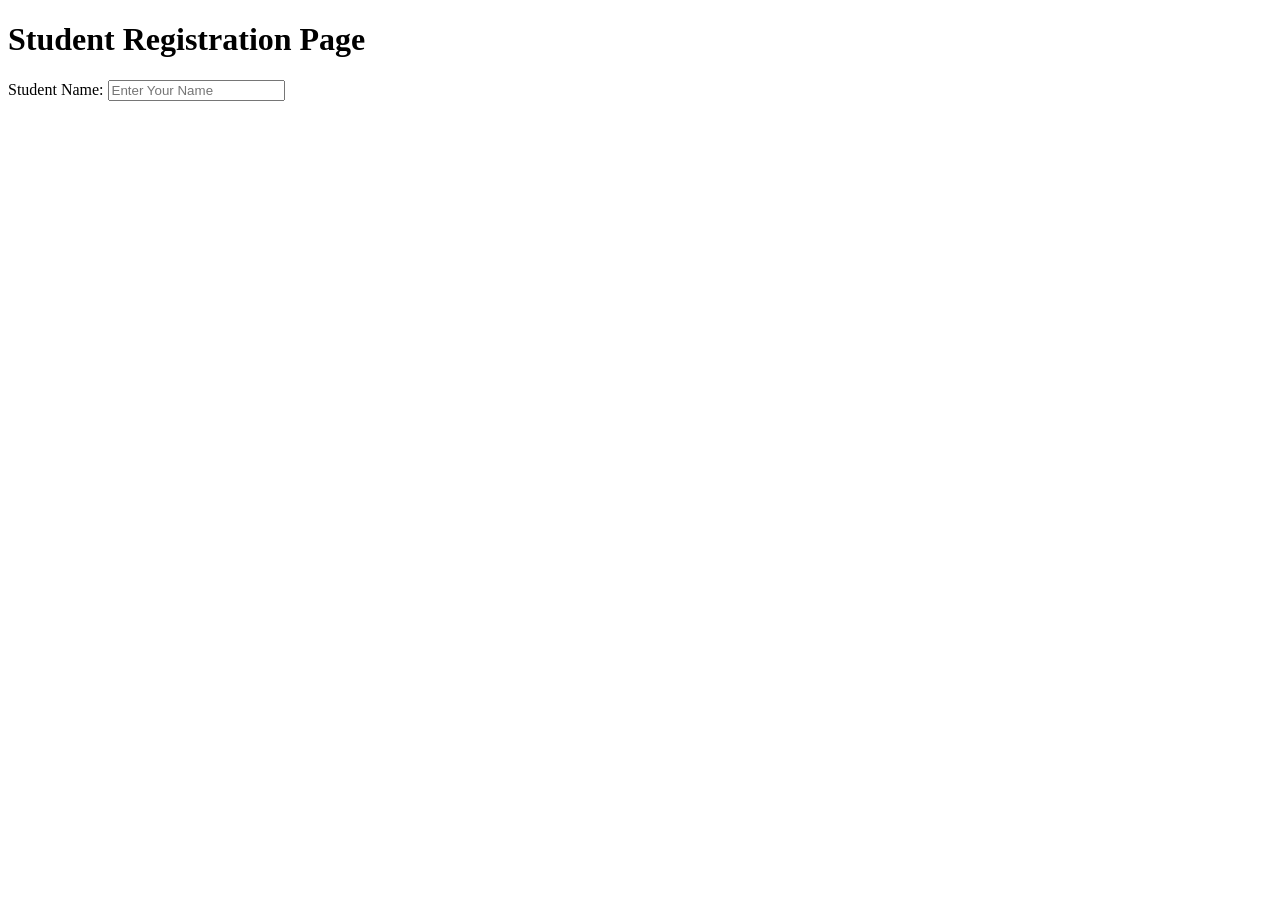
==== Lab-Task-1/index.html @ b2785543 "new added" ====
<!DOCTYPE html>
<html lang="en">
<head>
    <meta charset="UTF-8">
    <meta name="viewport" content="width=device-width, initial-scale=1.0">
    <title>Student Registration</title>
</head>
<body>
    <h1>Student Registration Page</h1>
    <form action="">
        <label for="name">Student Name:</label>
        <input type="text" placeholder="Enter Your Name">
        

    </form>
</body>
</html>
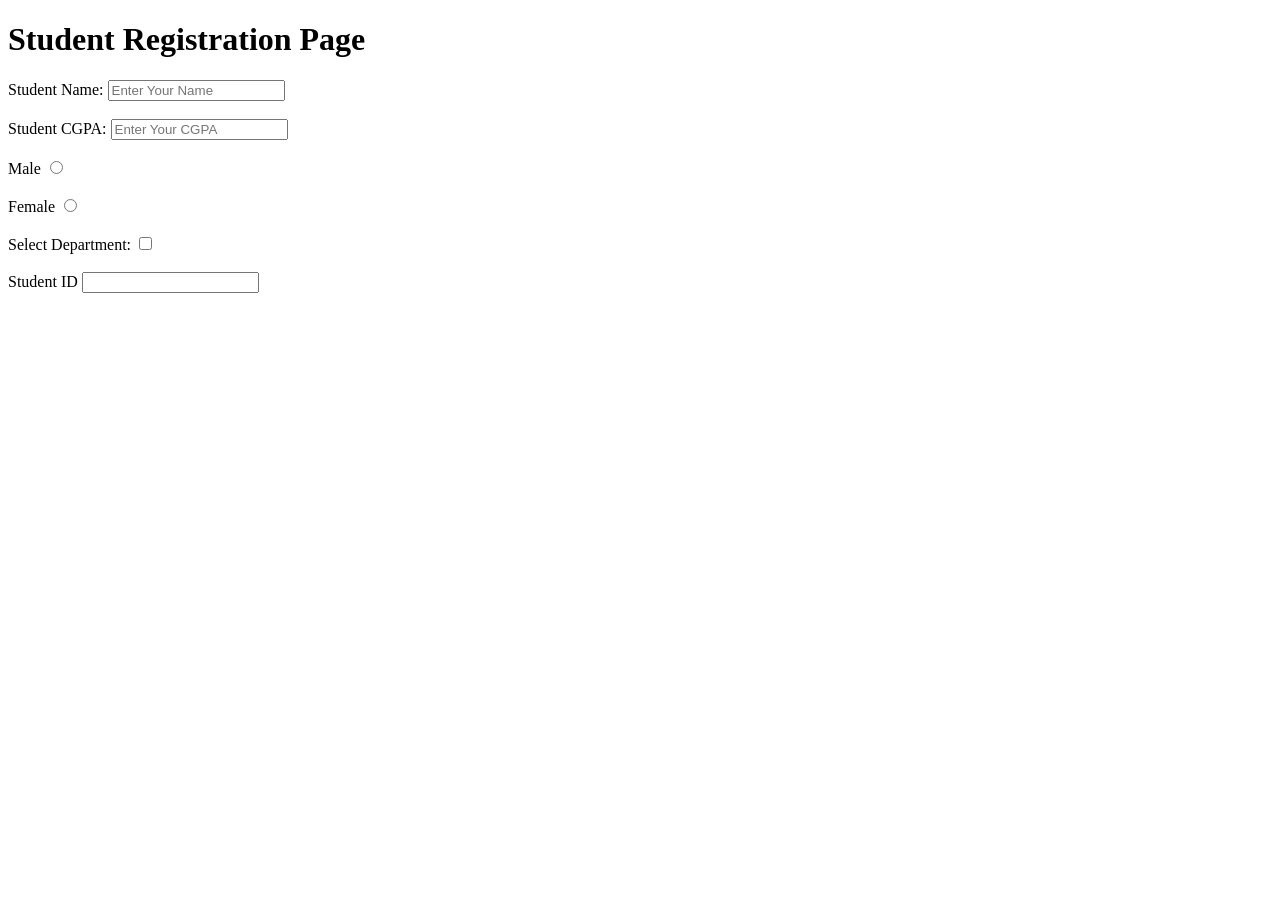
==== commit 4417f4a1: "half added" ====
--- a/Lab-Task-1/index.html
+++ b/Lab-Task-1/index.html
@@ -10,7 +10,31 @@
     <form action="">
         <label for="name">Student Name:</label>
         <input type="text" placeholder="Enter Your Name">
+        <br>
+        <br>
+        <label for="cgpa">Student CGPA:</label>
+        <input type="text" placeholder="Enter Your CGPA">
+        <br>
+        <br>
+        <label for="gender">Male</label>
+        <input type="radio" name="male">
+        <br>
+        <br>
+        <label for="gender">Female</label>
+        <input type="radio" name="female">
+        <br>
+        <br>
+        <label for="department">Select Department:</label>
+        <input type="checkbox" name="department">
+        <br>
+        <br>
+        <label for="ID">Student ID</label>
+        <input type="text">
+        <br>
+        <br>
         
+
+
 
     </form>
 </body>
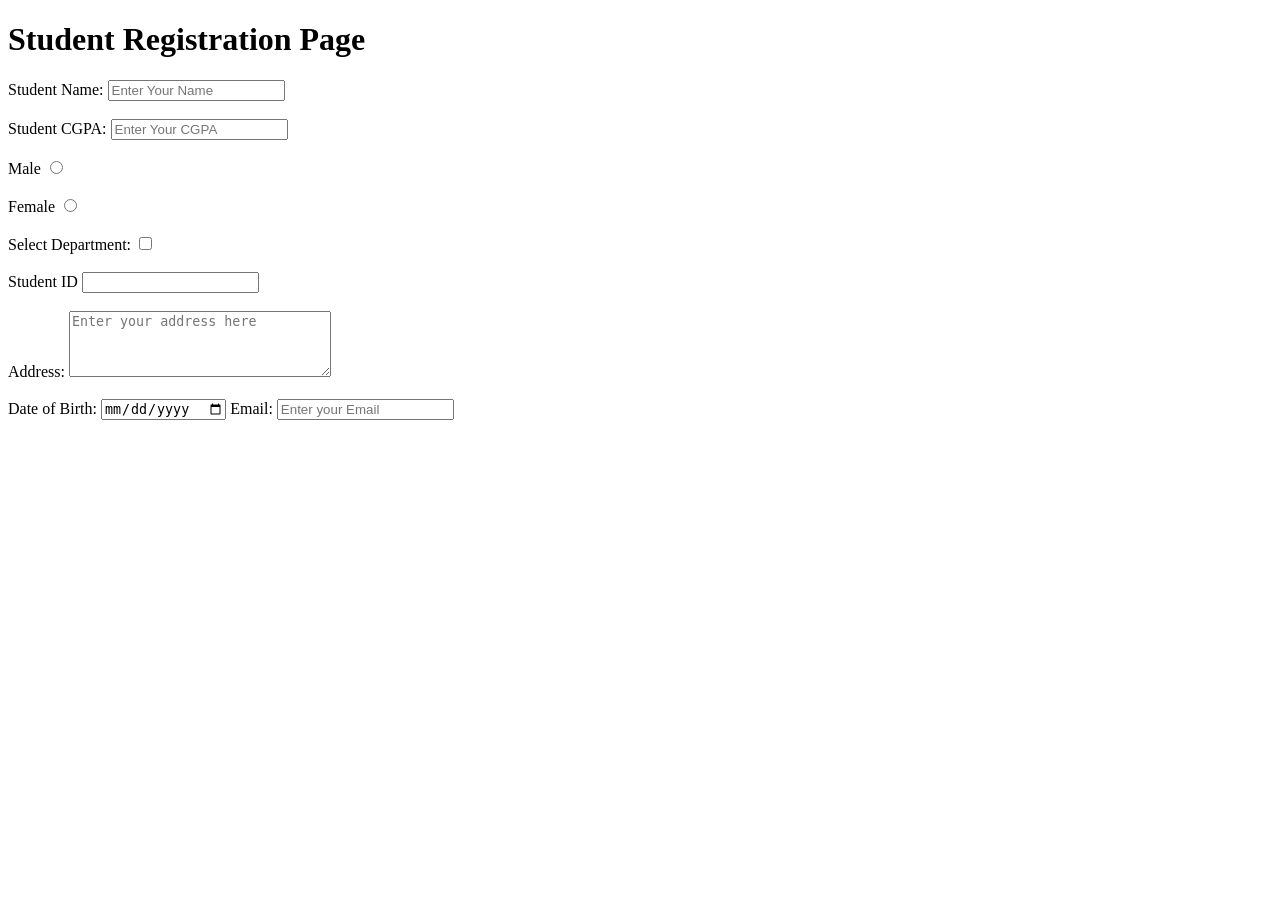
==== commit 318dbd26: "almost done" ====
--- a/Lab-Task-1/index.html
+++ b/Lab-Task-1/index.html
@@ -32,7 +32,16 @@
         <input type="text">
         <br>
         <br>
-        
+        <label for="address">Address:</label>
+        <textarea name="" id="" cols="30" rows="4" placeholder="Enter your address here"></textarea>
+        <br>
+        <br>
+        <label for="dob">Date of Birth:</label>
+        <input type="date" name="dob">
+        <label for="email">Email:</label>
+        <input type="email" name="email" placeholder="Enter your Email">
+        <br>
+        <br>
 
 
 
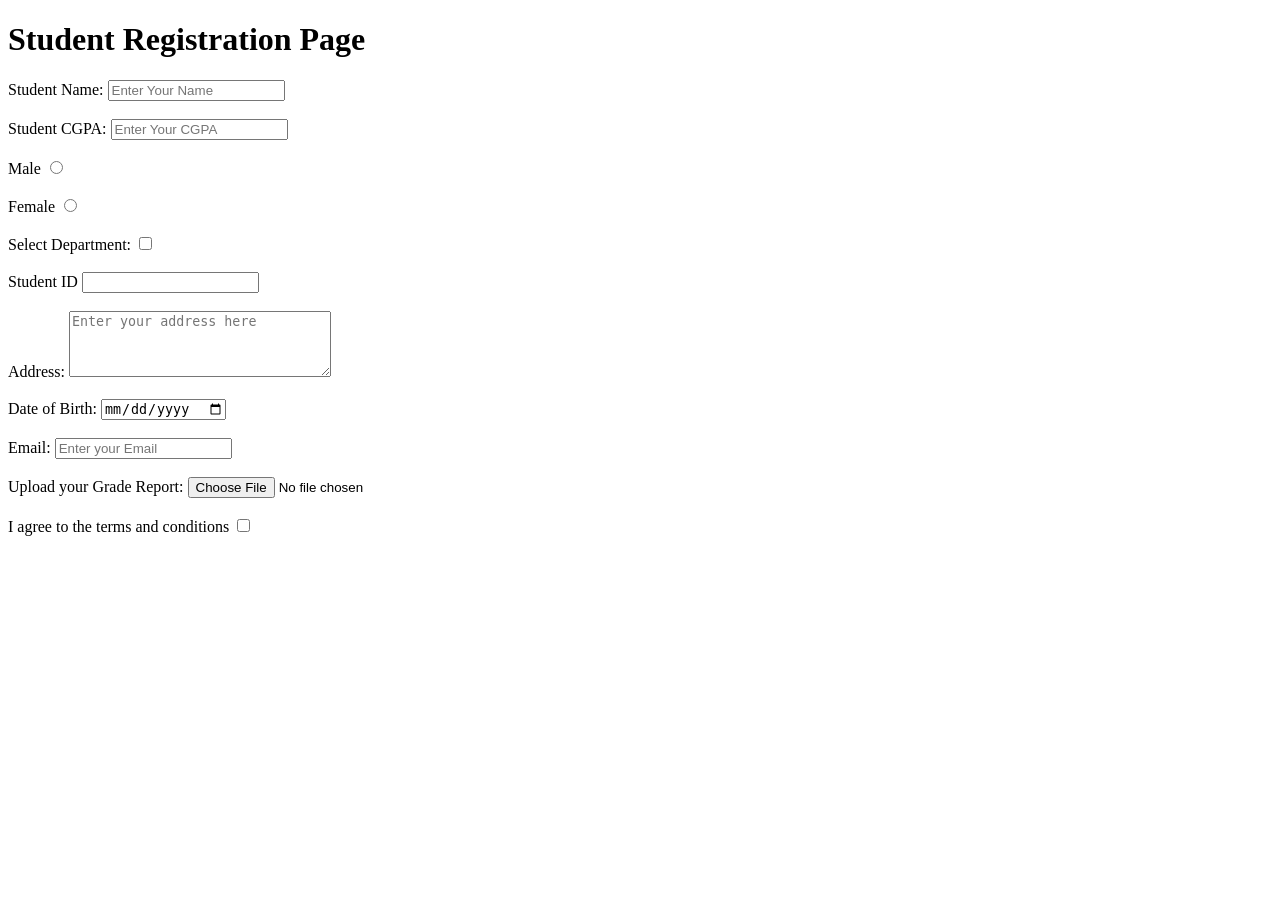
==== commit 4d1efc96: "added before final" ====
--- a/Lab-Task-1/index.html
+++ b/Lab-Task-1/index.html
@@ -38,10 +38,22 @@
         <br>
         <label for="dob">Date of Birth:</label>
         <input type="date" name="dob">
+        <br>
+        <br>
         <label for="email">Email:</label>
         <input type="email" name="email" placeholder="Enter your Email">
         <br>
         <br>
+        <label for="grade">Upload your Grade Report:</label>
+        <input type="file" name="grade">
+        <br>
+        <br>
+        <label for="terms">I agree to the terms and conditions</label>
+        <input type="checkbox" name="terms">
+        <br>
+        <br>
+
+
 
 
 
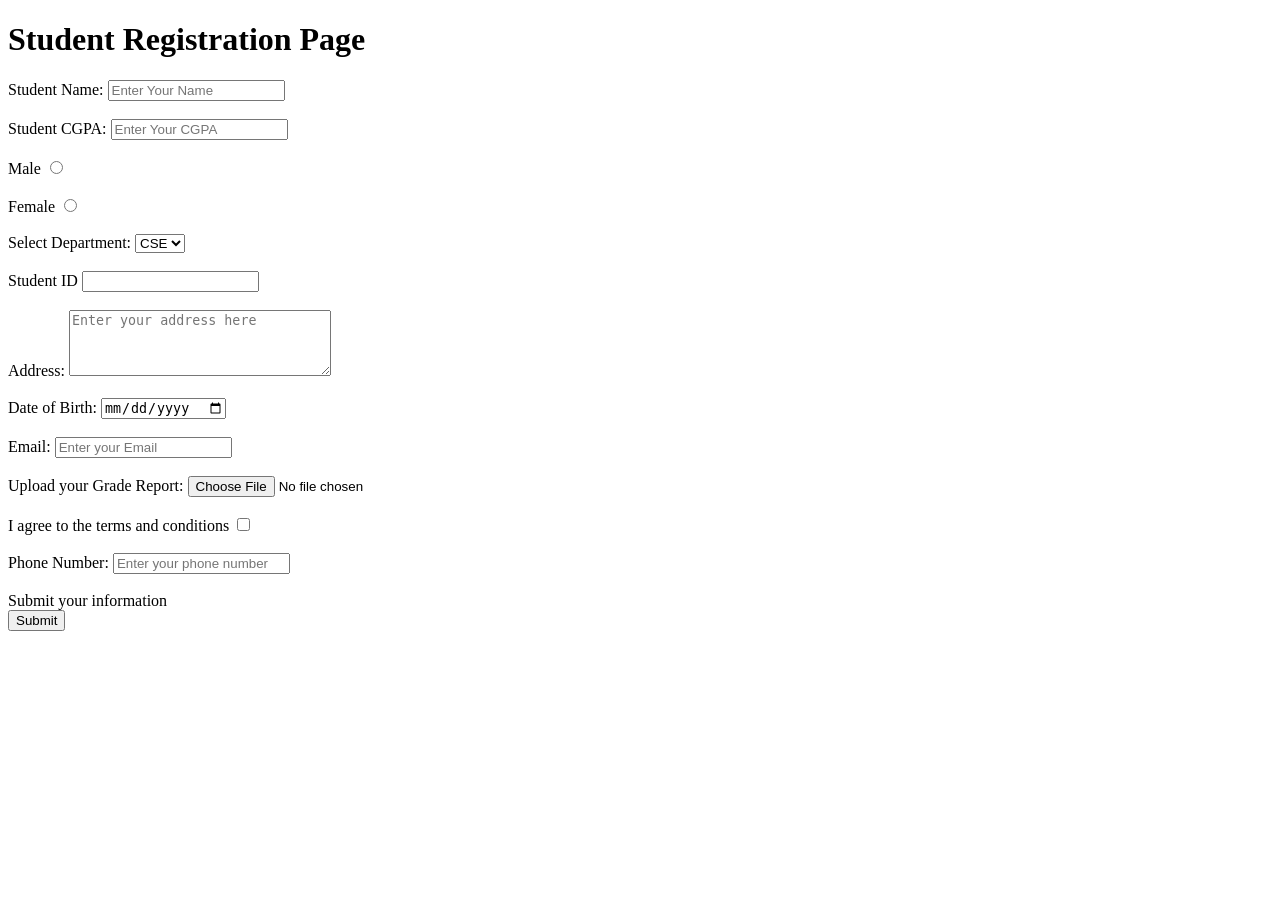
==== commit 9571a77d: "finally done" ====
--- a/Lab-Task-1/index.html
+++ b/Lab-Task-1/index.html
@@ -25,7 +25,9 @@
         <br>
         <br>
         <label for="department">Select Department:</label>
-        <input type="checkbox" name="department">
+        <select name="dept">
+            <option>CSE</option>
+        </select>
         <br>
         <br>
         <label for="ID">Student ID</label>
@@ -52,6 +54,13 @@
         <input type="checkbox" name="terms">
         <br>
         <br>
+        <label for="phone">Phone Number:</label>
+        <input type="tel" name="phone" placeholder="Enter your phone number">
+        <br>
+        <br>
+        <label for="submit-info">Submit your information</label>
+        <br>
+        <input type="submit" name="submit-info">
 
 
 
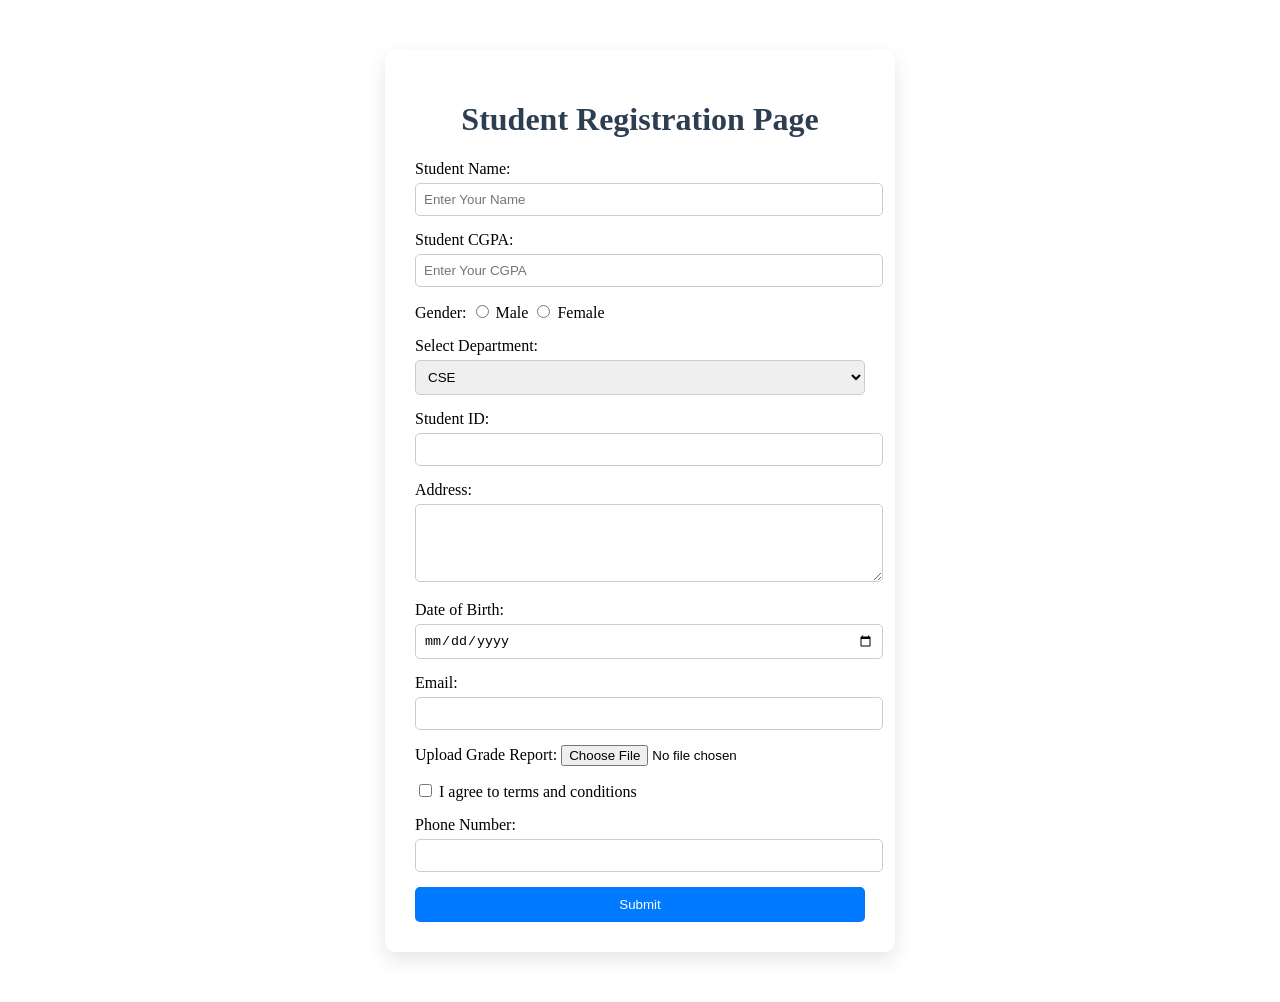
==== commit 56b8da62: "practice added" ====
--- a/Lab-Task-1/index.html
+++ b/Lab-Task-1/index.html
@@ -2,70 +2,80 @@
 <html lang="en">
 <head>
     <meta charset="UTF-8">
-    <meta name="viewport" content="width=device-width, initial-scale=1.0">
     <title>Student Registration</title>
+    <link rel="stylesheet" href="style.css">
 </head>
 <body>
-    <h1>Student Registration Page</h1>
-    <form action="">
-        <label for="name">Student Name:</label>
-        <input type="text" placeholder="Enter Your Name">
-        <br>
-        <br>
-        <label for="cgpa">Student CGPA:</label>
-        <input type="text" placeholder="Enter Your CGPA">
-        <br>
-        <br>
-        <label for="gender">Male</label>
-        <input type="radio" name="male">
-        <br>
-        <br>
-        <label for="gender">Female</label>
-        <input type="radio" name="female">
-        <br>
-        <br>
-        <label for="department">Select Department:</label>
-        <select name="dept">
-            <option>CSE</option>
-        </select>
-        <br>
-        <br>
-        <label for="ID">Student ID</label>
-        <input type="text">
-        <br>
-        <br>
-        <label for="address">Address:</label>
-        <textarea name="" id="" cols="30" rows="4" placeholder="Enter your address here"></textarea>
-        <br>
-        <br>
-        <label for="dob">Date of Birth:</label>
-        <input type="date" name="dob">
-        <br>
-        <br>
-        <label for="email">Email:</label>
-        <input type="email" name="email" placeholder="Enter your Email">
-        <br>
-        <br>
-        <label for="grade">Upload your Grade Report:</label>
-        <input type="file" name="grade">
-        <br>
-        <br>
-        <label for="terms">I agree to the terms and conditions</label>
-        <input type="checkbox" name="terms">
-        <br>
-        <br>
-        <label for="phone">Phone Number:</label>
-        <input type="tel" name="phone" placeholder="Enter your phone number">
-        <br>
-        <br>
-        <label for="submit-info">Submit your information</label>
-        <br>
-        <input type="submit" name="submit-info">
 
+    <div class="container">
+        <h1 id="main-title">Student Registration Page</h1>
 
+        <form id="registration-form">
 
+            <div class="form-group">
+                <label for="name">Student Name:</label>
+                <input type="text" id="name" class="input-field" placeholder="Enter Your Name">
+            </div>
 
+            <div class="form-group">
+                <label for="cgpa">Student CGPA:</label>
+                <input type="text" id="cgpa" class="input-field" placeholder="Enter Your CGPA">
+            </div>
 
-    </form>
+            <div class="form-group">
+                <label>Gender:</label>
+                <input type="radio" name="gender" value="male"> Male
+                <input type="radio" name="gender" value="female"> Female
+            </div>
+
+            <div class="form-group">
+                <label for="department">Select Department:</label>
+                <select id="department" class="input-field">
+                    <option>CSE</option>
+                    <option>BBA</option>
+                    <option>EEE</option>
+                </select>
+            </div>
+
+            <div class="form-group">
+                <label for="id">Student ID:</label>
+                <input type="text" id="id" class="input-field">
+            </div>
+
+            <div class="form-group">
+                <label for="address">Address:</label>
+                <textarea id="address" class="input-field" rows="4"></textarea>
+            </div>
+
+            <div class="form-group">
+                <label for="dob">Date of Birth:</label>
+                <input type="date" id="dob" class="input-field">
+            </div>
+
+            <div class="form-group">
+                <label for="email">Email:</label>
+                <input type="email" id="email" class="input-field">
+            </div>
+
+            <div class="form-group">
+                <label for="grade">Upload Grade Report:</label>
+                <input type="file" id="grade">
+            </div>
+
+            <div class="form-group">
+                <input type="checkbox" id="terms">
+                <label for="terms">I agree to terms and conditions</label>
+            </div>
+
+            <div class="form-group">
+                <label for="phone">Phone Number:</label>
+                <input type="tel" id="phone" class="input-field">
+            </div>
+
+            <button type="submit" class="submit-btn">Submit</button>
+
+        </form>
+    </div>
+
 </body>
 </html>
--- a/Lab-Task-1/style.css
+++ b/Lab-Task-1/style.css
@@ -0,0 +1,63 @@
+/* Body Styling
+body {
+    font-family: Arial, sans-serif;
+    background-color: #f2f4f8;
+    margin: 0;
+    padding: 0;
+}
+
+/* Container Class */
+.container {
+    width: 450px;
+    margin: 50px auto;
+    background-color: white;
+    padding: 30px;
+    border-radius: 10px;
+    box-shadow: 0 8px 20px rgba(0, 0, 0, 0.1);
+}
+
+/* ID Styling */
+#main-title {
+    text-align: center;
+    color: #2c3e50;
+}
+
+/* Form ID */
+#registration-form {
+    margin-top: 20px;
+}
+
+/* Group Class */
+.form-group {
+    margin-bottom: 15px;
+}
+
+/* Input Class */
+.input-field {
+    width: 100%;
+    padding: 8px;
+    margin-top: 5px;
+    border: 1px solid #ccc;
+    border-radius: 5px;
+}
+
+/* Focus Effect */
+.input-field:focus {
+    border-color: #007bff;
+    outline: none;
+}
+
+/* Submit Button Class */
+.submit-btn {
+    width: 100%;
+    padding: 10px;
+    background-color: #007bff;
+    color: white;
+    border: none;
+    border-radius: 5px;
+    cursor: pointer;
+}
+
+.submit-btn:hover {
+    background-color: #0056b3;
+} 
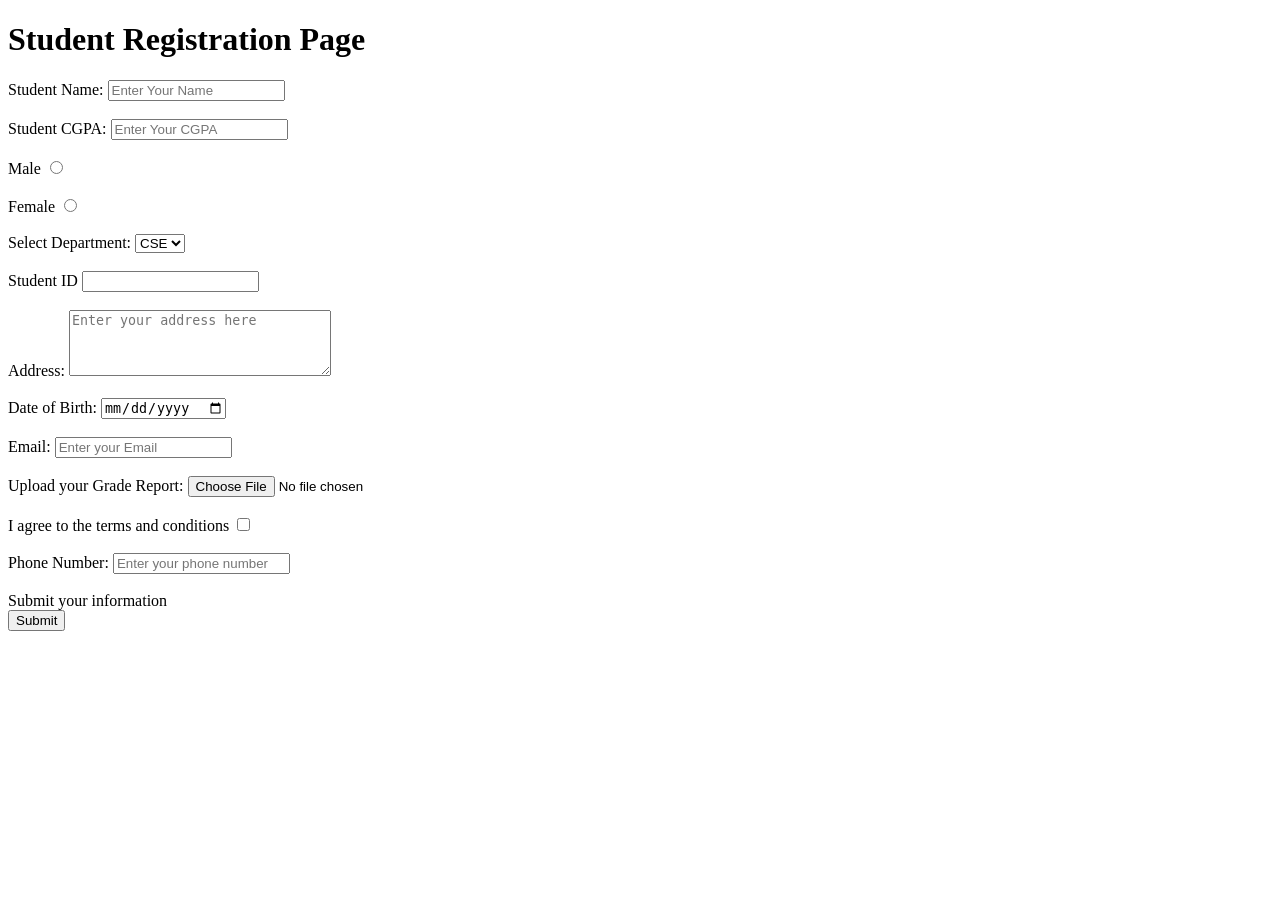
==== commit b46598d0: "practice added" ====
--- a/Lab-Task-1/index.html
+++ b/Lab-Task-1/index.html
@@ -2,80 +2,70 @@
 <html lang="en">
 <head>
     <meta charset="UTF-8">
+    <meta name="viewport" content="width=device-width, initial-scale=1.0">
     <title>Student Registration</title>
-    <link rel="stylesheet" href="style.css">
 </head>
 <body>
+    <h1>Student Registration Page</h1>
+    <form action="">
+        <label for="name">Student Name:</label>
+        <input type="text" placeholder="Enter Your Name">
+        <br>
+        <br>
+        <label for="cgpa">Student CGPA:</label>
+        <input type="text" placeholder="Enter Your CGPA">
+        <br>
+        <br>
+        <label for="gender">Male</label>
+        <input type="radio" name="male">
+        <br>
+        <br>
+        <label for="gender">Female</label>
+        <input type="radio" name="female">
+        <br>
+        <br>
+        <label for="department">Select Department:</label>
+        <select name="dept">
+            <option>CSE</option>
+        </select>
+        <br>
+        <br>
+        <label for="ID">Student ID</label>
+        <input type="text">
+        <br>
+        <br>
+        <label for="address">Address:</label>
+        <textarea name="" id="" cols="30" rows="4" placeholder="Enter your address here"></textarea>
+        <br>
+        <br>
+        <label for="dob">Date of Birth:</label>
+        <input type="date" name="dob">
+        <br>
+        <br>
+        <label for="email">Email:</label>
+        <input type="email" name="email" placeholder="Enter your Email">
+        <br>
+        <br>
+        <label for="grade">Upload your Grade Report:</label>
+        <input type="file" name="grade">
+        <br>
+        <br>
+        <label for="terms">I agree to the terms and conditions</label>
+        <input type="checkbox" name="terms">
+        <br>
+        <br>
+        <label for="phone">Phone Number:</label>
+        <input type="tel" name="phone" placeholder="Enter your phone number">
+        <br>
+        <br>
+        <label for="submit-info">Submit your information</label>
+        <br>
+        <input type="submit" name="submit-info">
 
-    <div class="container">
-        <h1 id="main-title">Student Registration Page</h1>
 
-        <form id="registration-form">
 
-            <div class="form-group">
-                <label for="name">Student Name:</label>
-                <input type="text" id="name" class="input-field" placeholder="Enter Your Name">
-            </div>
 
-            <div class="form-group">
-                <label for="cgpa">Student CGPA:</label>
-                <input type="text" id="cgpa" class="input-field" placeholder="Enter Your CGPA">
-            </div>
 
-            <div class="form-group">
-                <label>Gender:</label>
-                <input type="radio" name="gender" value="male"> Male
-                <input type="radio" name="gender" value="female"> Female
-            </div>
-
-            <div class="form-group">
-                <label for="department">Select Department:</label>
-                <select id="department" class="input-field">
-                    <option>CSE</option>
-                    <option>BBA</option>
-                    <option>EEE</option>
-                </select>
-            </div>
-
-            <div class="form-group">
-                <label for="id">Student ID:</label>
-                <input type="text" id="id" class="input-field">
-            </div>
-
-            <div class="form-group">
-                <label for="address">Address:</label>
-                <textarea id="address" class="input-field" rows="4"></textarea>
-            </div>
-
-            <div class="form-group">
-                <label for="dob">Date of Birth:</label>
-                <input type="date" id="dob" class="input-field">
-            </div>
-
-            <div class="form-group">
-                <label for="email">Email:</label>
-                <input type="email" id="email" class="input-field">
-            </div>
-
-            <div class="form-group">
-                <label for="grade">Upload Grade Report:</label>
-                <input type="file" id="grade">
-            </div>
-
-            <div class="form-group">
-                <input type="checkbox" id="terms">
-                <label for="terms">I agree to terms and conditions</label>
-            </div>
-
-            <div class="form-group">
-                <label for="phone">Phone Number:</label>
-                <input type="tel" id="phone" class="input-field">
-            </div>
-
-            <button type="submit" class="submit-btn">Submit</button>
-
-        </form>
-    </div>
-
+    </form>
 </body>
 </html>
